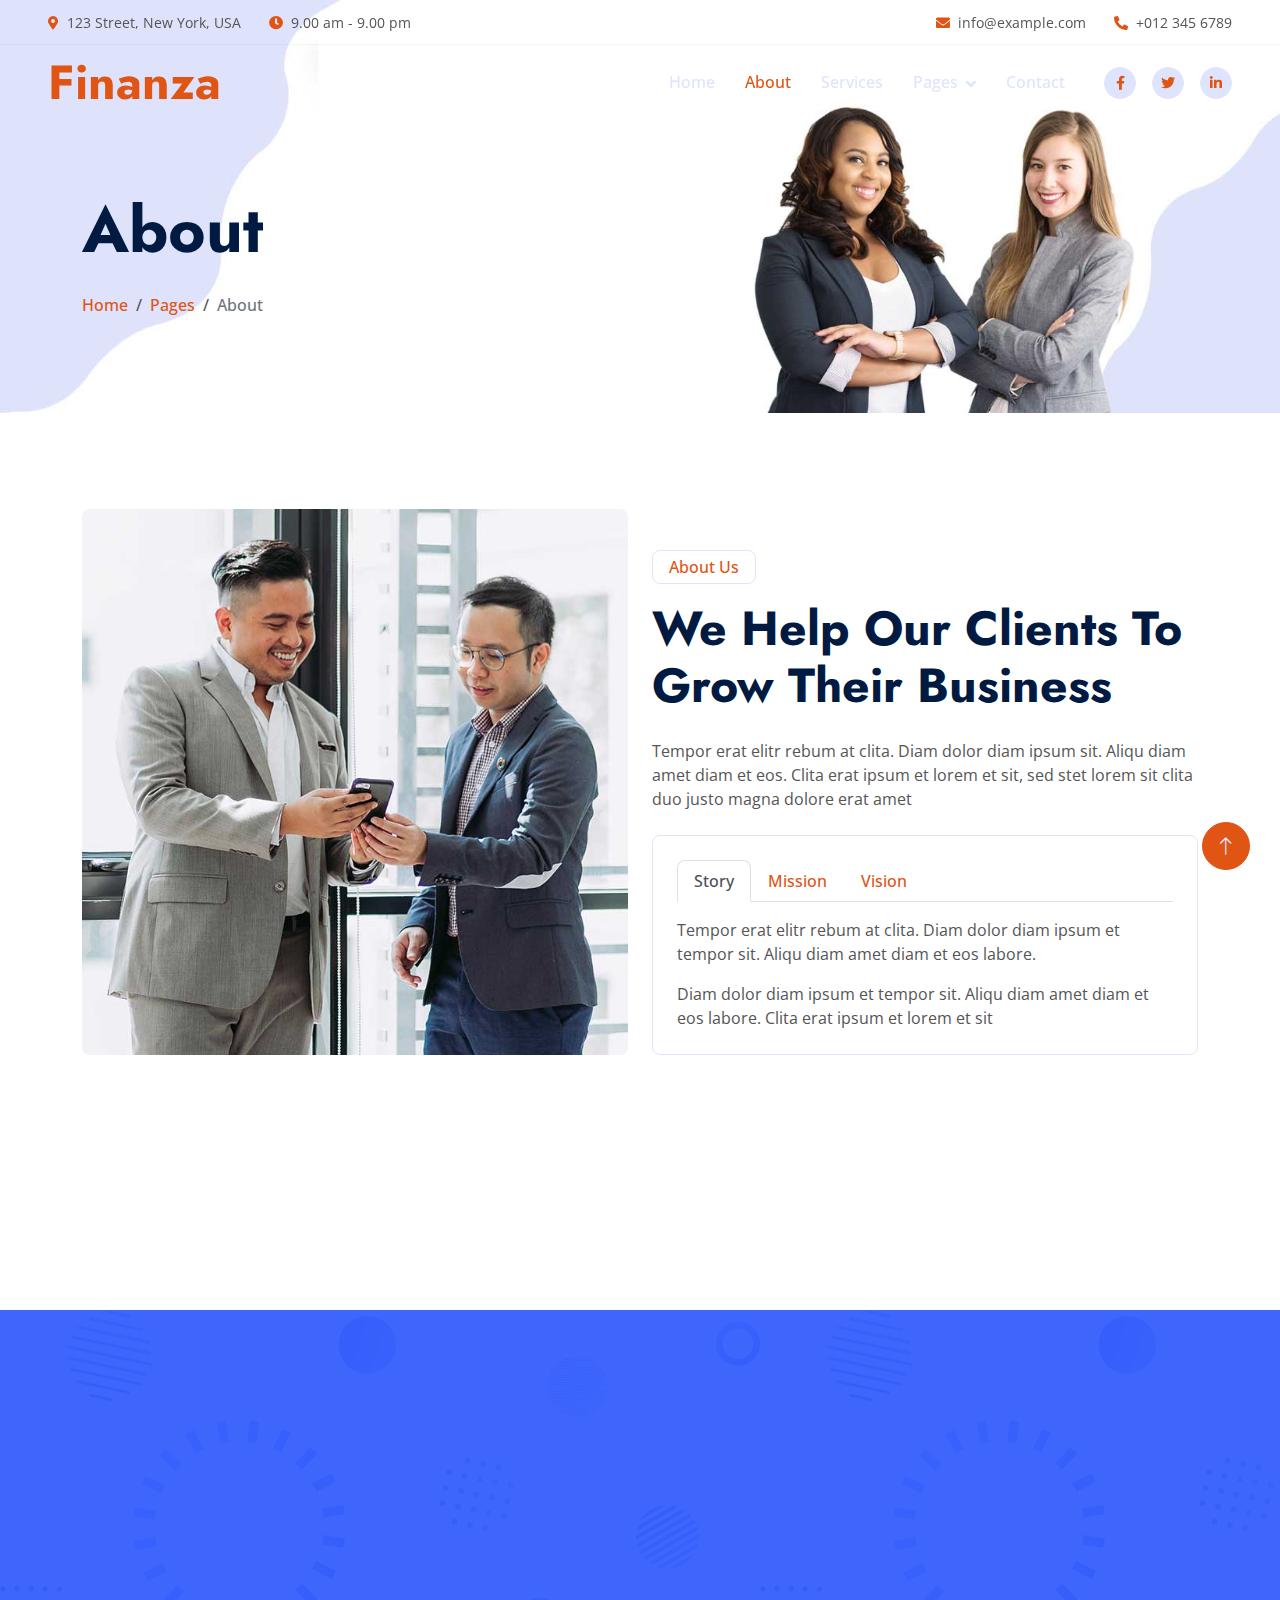
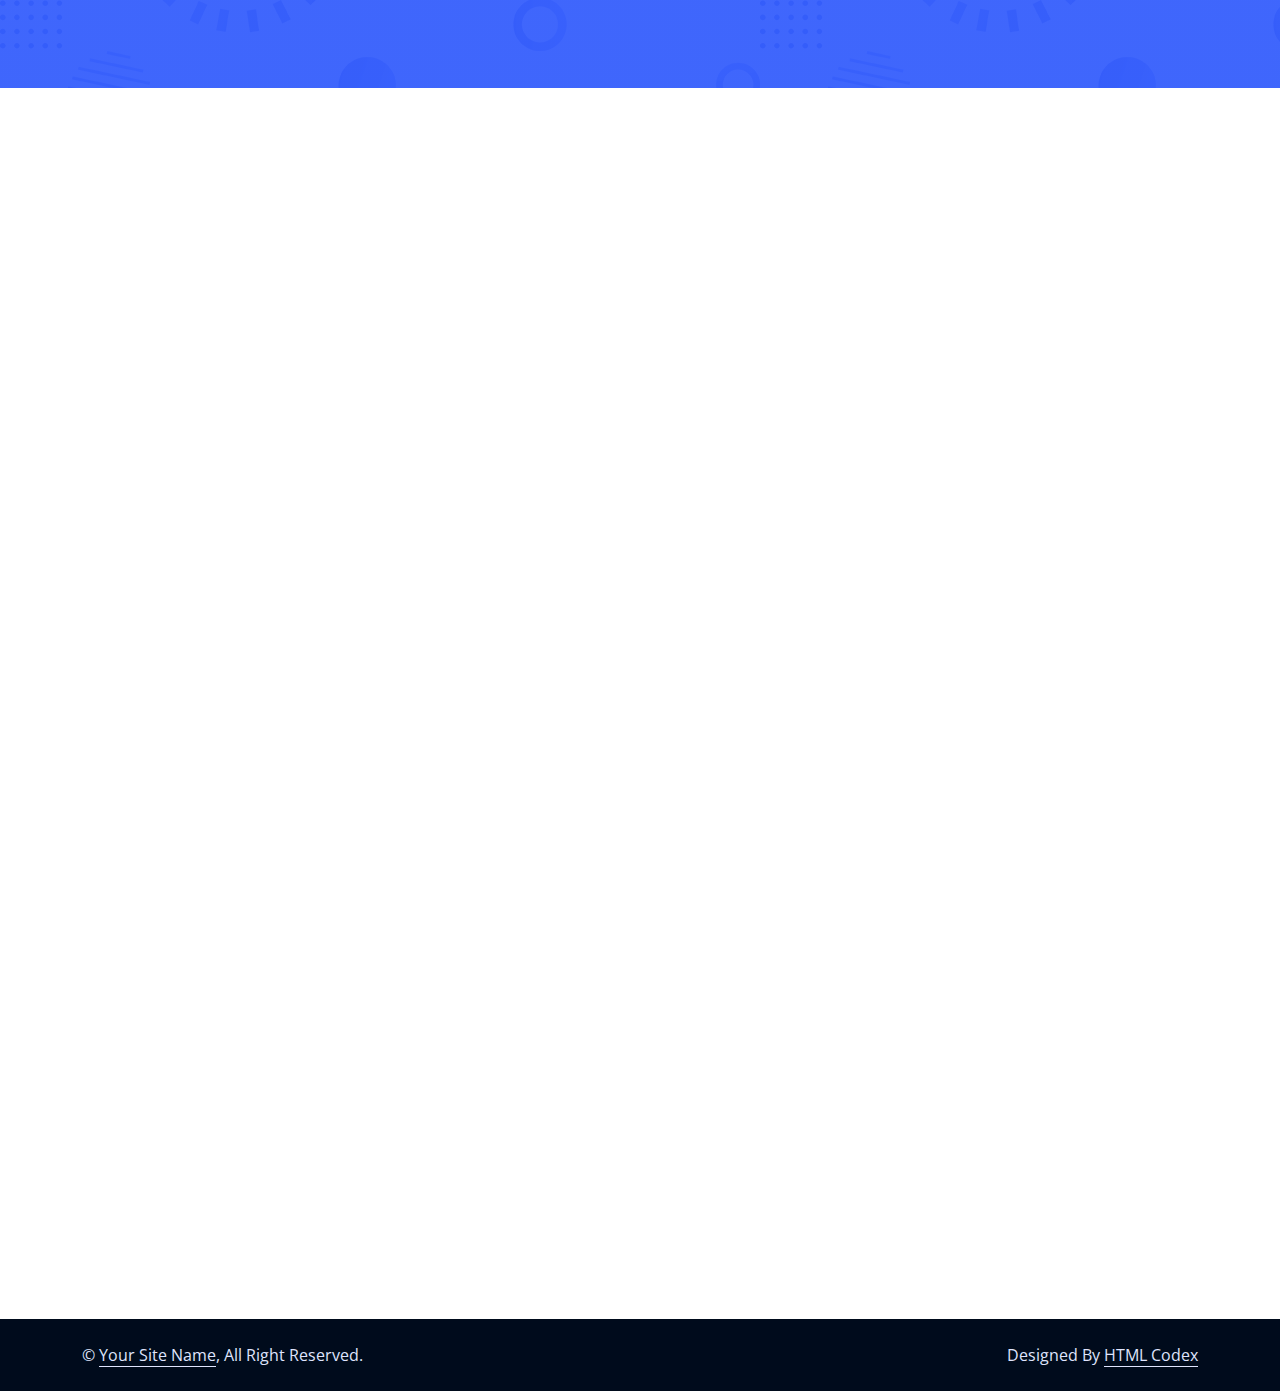
==== about.html @ 7bfc20f8 "first commit" ====
<!DOCTYPE html>
<html lang="en">

<head>
    <meta charset="utf-8">
    <title>Finanza - Financial Services Website Template</title>
    <meta content="width=device-width, initial-scale=1.0" name="viewport">
    <meta content="" name="keywords">
    <meta content="" name="description">

    <!-- Favicon -->
    <link href="img/favicon.ico" rel="icon">

    <!-- Google Web Fonts -->
    <link rel="preconnect" href="https://fonts.googleapis.com">
    <link rel="preconnect" href="https://fonts.gstatic.com" crossorigin>
    <link href="https://fonts.googleapis.com/css2?family=Jost:wght@500;600;700&family=Open+Sans:wght@400;500&display=swap" rel="stylesheet">  

    <!-- Icon Font Stylesheet -->
    <link href="https://cdnjs.cloudflare.com/ajax/libs/font-awesome/5.10.0/css/all.min.css" rel="stylesheet">
    <link href="https://cdn.jsdelivr.net/npm/bootstrap-icons@1.4.1/font/bootstrap-icons.css" rel="stylesheet">

    <!-- Libraries Stylesheet -->
    <link href="lib/animate/animate.min.css" rel="stylesheet">
    <link href="lib/owlcarousel/assets/owl.carousel.min.css" rel="stylesheet">

    <!-- Customized Bootstrap Stylesheet -->
    <link href="css/bootstrap.min.css" rel="stylesheet">

    <!-- Template Stylesheet -->
    <link href="css/style.css" rel="stylesheet">
</head>

<body>
    <!-- Spinner Start -->
    <div id="spinner" class="show bg-white position-fixed translate-middle w-100 vh-100 top-50 start-50 d-flex align-items-center justify-content-center">
        <div class="spinner-border text-primary" role="status" style="width: 3rem; height: 3rem;"></div>
    </div>
    <!-- Spinner End -->


    <!-- Navbar Start -->
    <div class="container-fluid fixed-top px-0 wow fadeIn" data-wow-delay="0.1s">
        <div class="top-bar row gx-0 align-items-center d-none d-lg-flex">
            <div class="col-lg-6 px-5 text-start">
                <small><i class="fa fa-map-marker-alt text-primary me-2"></i>123 Street, New York, USA</small>
                <small class="ms-4"><i class="fa fa-clock text-primary me-2"></i>9.00 am - 9.00 pm</small>
            </div>
            <div class="col-lg-6 px-5 text-end">
                <small><i class="fa fa-envelope text-primary me-2"></i>info@example.com</small>
                <small class="ms-4"><i class="fa fa-phone-alt text-primary me-2"></i>+012 345 6789</small>
            </div>
        </div>

        <nav class="navbar navbar-expand-lg navbar-light py-lg-0 px-lg-5 wow fadeIn" data-wow-delay="0.1s">
            <a href="index.html" class="navbar-brand ms-4 ms-lg-0">
                <h1 class="display-5 text-primary m-0">Finanza</h1>
            </a>
            <button type="button" class="navbar-toggler me-4" data-bs-toggle="collapse" data-bs-target="#navbarCollapse">
                <span class="navbar-toggler-icon"></span>
            </button>
            <div class="collapse navbar-collapse" id="navbarCollapse">
                <div class="navbar-nav ms-auto p-4 p-lg-0">
                    <a href="index.html" class="nav-item nav-link">Home</a>
                    <a href="about.html" class="nav-item nav-link active">About</a>
                    <a href="service.html" class="nav-item nav-link">Services</a>
                    <div class="nav-item dropdown">
                        <a href="#" class="nav-link dropdown-toggle" data-bs-toggle="dropdown">Pages</a>
                        <div class="dropdown-menu border-light m-0">
                            <a href="project.html" class="dropdown-item">Projects</a>
                            <a href="feature.html" class="dropdown-item">Features</a>
                            <a href="team.html" class="dropdown-item">Team Member</a>
                            <a href="testimonial.html" class="dropdown-item">Testimonial</a>
                            <a href="404.html" class="dropdown-item">404 Page</a>
                        </div>
                    </div>
                    <a href="contact.html" class="nav-item nav-link">Contact</a>
                </div>
                <div class="d-none d-lg-flex ms-2">
                    <a class="btn btn-light btn-sm-square rounded-circle ms-3" href="">
                        <small class="fab fa-facebook-f text-primary"></small>
                    </a>
                    <a class="btn btn-light btn-sm-square rounded-circle ms-3" href="">
                        <small class="fab fa-twitter text-primary"></small>
                    </a>
                    <a class="btn btn-light btn-sm-square rounded-circle ms-3" href="">
                        <small class="fab fa-linkedin-in text-primary"></small>
                    </a>
                </div>
            </div>
        </nav>
    </div>
    <!-- Navbar End -->


    <!-- Page Header Start -->
    <div class="container-fluid page-header mb-5 wow fadeIn" data-wow-delay="0.1s">
        <div class="container">
            <h1 class="display-3 mb-4 animated slideInDown">About</h1>
            <nav aria-label="breadcrumb animated slideInDown">
                <ol class="breadcrumb mb-0">
                    <li class="breadcrumb-item"><a href="#">Home</a></li>
                    <li class="breadcrumb-item"><a href="#">Pages</a></li>
                    <li class="breadcrumb-item active" aria-current="page">About</li>
                </ol>
            </nav>
        </div>
    </div>
    <!-- Page Header End -->


    <!-- About Start -->
    <div class="container-xxl py-5">
        <div class="container">
            <div class="row g-4 align-items-end mb-4">
                <div class="col-lg-6 wow fadeInUp" data-wow-delay="0.1s">
                    <img class="img-fluid rounded" src="img/about.jpg">
                </div>
                <div class="col-lg-6 wow fadeInUp" data-wow-delay="0.3s">
                    <p class="d-inline-block border rounded text-primary fw-semi-bold py-1 px-3">About Us</p>
                    <h1 class="display-5 mb-4">We Help Our Clients To Grow Their Business</h1>
                    <p class="mb-4">Tempor erat elitr rebum at clita. Diam dolor diam ipsum sit. Aliqu diam amet diam et eos. Clita erat ipsum et lorem et sit, sed stet lorem sit clita duo justo magna dolore erat amet</p>
                    <div class="border rounded p-4">
                        <nav>
                            <div class="nav nav-tabs mb-3" id="nav-tab" role="tablist">
                                <button class="nav-link fw-semi-bold active" id="nav-story-tab" data-bs-toggle="tab" data-bs-target="#nav-story" type="button" role="tab" aria-controls="nav-story" aria-selected="true">Story</button>
                                <button class="nav-link fw-semi-bold" id="nav-mission-tab" data-bs-toggle="tab" data-bs-target="#nav-mission" type="button" role="tab" aria-controls="nav-mission" aria-selected="false">Mission</button>
                                <button class="nav-link fw-semi-bold" id="nav-vision-tab" data-bs-toggle="tab" data-bs-target="#nav-vision" type="button" role="tab" aria-controls="nav-vision" aria-selected="false">Vision</button>
                            </div>
                        </nav>
                        <div class="tab-content" id="nav-tabContent">
                            <div class="tab-pane fade show active" id="nav-story" role="tabpanel" aria-labelledby="nav-story-tab">
                                <p>Tempor erat elitr rebum at clita. Diam dolor diam ipsum et tempor sit. Aliqu diam amet diam et eos labore.</p>
                                <p class="mb-0">Diam dolor diam ipsum et tempor sit. Aliqu diam amet diam et eos labore. Clita erat ipsum et lorem et sit</p>
                            </div>
                            <div class="tab-pane fade" id="nav-mission" role="tabpanel" aria-labelledby="nav-mission-tab">
                                <p>Tempor erat elitr rebum at clita. Diam dolor diam ipsum et tempor sit. Aliqu diam amet diam et eos labore.</p>
                                <p class="mb-0">Diam dolor diam ipsum et tempor sit. Aliqu diam amet diam et eos labore. Clita erat ipsum et lorem et sit</p>
                            </div>
                            <div class="tab-pane fade" id="nav-vision" role="tabpanel" aria-labelledby="nav-vision-tab">
                                <p>Tempor erat elitr rebum at clita. Diam dolor diam ipsum et tempor sit. Aliqu diam amet diam et eos labore.</p>
                                <p class="mb-0">Diam dolor diam ipsum et tempor sit. Aliqu diam amet diam et eos labore. Clita erat ipsum et lorem et sit</p>
                            </div>
                        </div>
                    </div>
                </div>
            </div>
            <div class="border rounded p-4 wow fadeInUp" data-wow-delay="0.1s">
                <div class="row g-4">
                    <div class="col-lg-4 wow fadeIn" data-wow-delay="0.1s">
                        <div class="h-100">
                            <div class="d-flex">
                                <div class="flex-shrink-0 btn-lg-square rounded-circle bg-primary">
                                    <i class="fa fa-times text-white"></i>
                                </div>
                                <div class="ps-3">
                                    <h4>No Hidden Cost</h4>
                                    <span>Clita erat ipsum lorem sit sed stet duo justo</span>
                                </div>
                                <div class="border-end d-none d-lg-block"></div>
                            </div>
                            <div class="border-bottom mt-4 d-block d-lg-none"></div>
                        </div>
                    </div>
                    <div class="col-lg-4 wow fadeIn" data-wow-delay="0.3s">
                        <div class="h-100">
                            <div class="d-flex">
                                <div class="flex-shrink-0 btn-lg-square rounded-circle bg-primary">
                                    <i class="fa fa-users text-white"></i>
                                </div>
                                <div class="ps-3">
                                    <h4>Dedicated Team</h4>
                                    <span>Clita erat ipsum lorem sit sed stet duo justo</span>
                                </div>
                                <div class="border-end d-none d-lg-block"></div>
                            </div>
                            <div class="border-bottom mt-4 d-block d-lg-none"></div>
                        </div>
                    </div>
                    <div class="col-lg-4 wow fadeIn" data-wow-delay="0.5s">
                        <div class="h-100">
                            <div class="d-flex">
                                <div class="flex-shrink-0 btn-lg-square rounded-circle bg-primary">
                                    <i class="fa fa-phone text-white"></i>
                                </div>
                                <div class="ps-3">
                                    <h4>24/7 Available</h4>
                                    <span>Clita erat ipsum lorem sit sed stet duo justo</span>
                                </div>
                            </div>
                        </div>
                    </div>
                </div>
            </div>
        </div>
    </div>
    <!-- About End -->


    <!-- Facts Start -->
    <div class="container-fluid facts my-5 py-5">
        <div class="container py-5">
            <div class="row g-5">
                <div class="col-sm-6 col-lg-3 text-center wow fadeIn" data-wow-delay="0.1s">
                    <i class="fa fa-users fa-3x text-white mb-3"></i>
                    <h1 class="display-4 text-white" data-toggle="counter-up">1234</h1>
                    <span class="fs-5 text-white">Happy Clients</span>
                    <hr class="bg-white w-25 mx-auto mb-0">
                </div>
                <div class="col-sm-6 col-lg-3 text-center wow fadeIn" data-wow-delay="0.3s">
                    <i class="fa fa-check fa-3x text-white mb-3"></i>
                    <h1 class="display-4 text-white" data-toggle="counter-up">1234</h1>
                    <span class="fs-5 text-white">Projects Completed</span>
                    <hr class="bg-white w-25 mx-auto mb-0">
                </div>
                <div class="col-sm-6 col-lg-3 text-center wow fadeIn" data-wow-delay="0.5s">
                    <i class="fa fa-users-cog fa-3x text-white mb-3"></i>
                    <h1 class="display-4 text-white" data-toggle="counter-up">1234</h1>
                    <span class="fs-5 text-white">Dedicated Staff</span>
                    <hr class="bg-white w-25 mx-auto mb-0">
                </div>
                <div class="col-sm-6 col-lg-3 text-center wow fadeIn" data-wow-delay="0.7s">
                    <i class="fa fa-award fa-3x text-white mb-3"></i>
                    <h1 class="display-4 text-white" data-toggle="counter-up">1234</h1>
                    <span class="fs-5 text-white">Awards Achieved</span>
                    <hr class="bg-white w-25 mx-auto mb-0">
                </div>
            </div>
        </div>
    </div>
    <!-- Facts End -->


    <!-- Team Start -->
    <div class="container-xxl py-5">
        <div class="container">
            <div class="text-center mx-auto wow fadeInUp" data-wow-delay="0.1s" style="max-width: 600px;">
                <p class="d-inline-block border rounded text-primary fw-semi-bold py-1 px-3">Our Team</p>
                <h1 class="display-5 mb-5">Exclusive Team</h1>
            </div>
            <div class="row g-4">
                <div class="col-lg-4 col-md-6 wow fadeInUp" data-wow-delay="0.1s">
                    <div class="team-item">
                        <img class="img-fluid rounded" src="img/team-1.jpg" alt="">
                        <div class="team-text">
                            <h4 class="mb-0">Kate Winslet</h4>
                            <div class="team-social d-flex">
                                <a class="btn btn-square rounded-circle mx-1" href=""><i class="fab fa-facebook-f"></i></a>
                                <a class="btn btn-square rounded-circle mx-1" href=""><i class="fab fa-twitter"></i></a>
                                <a class="btn btn-square rounded-circle mx-1" href=""><i class="fab fa-instagram"></i></a>
                            </div>
                        </div>
                    </div>
                </div>
                <div class="col-lg-4 col-md-6 wow fadeInUp" data-wow-delay="0.3s">
                    <div class="team-item">
                        <img class="img-fluid rounded" src="img/team-2.jpg" alt="">
                        <div class="team-text">
                            <h4 class="mb-0">Jac Jacson</h4>
                            <div class="team-social d-flex">
                                <a class="btn btn-square rounded-circle mx-1" href=""><i class="fab fa-facebook-f"></i></a>
                                <a class="btn btn-square rounded-circle mx-1" href=""><i class="fab fa-twitter"></i></a>
                                <a class="btn btn-square rounded-circle mx-1" href=""><i class="fab fa-instagram"></i></a>
                            </div>
                        </div>
                    </div>
                </div>
                <div class="col-lg-4 col-md-6 wow fadeInUp" data-wow-delay="0.5s">
                    <div class="team-item">
                        <img class="img-fluid rounded" src="img/team-3.jpg" alt="">
                        <div class="team-text">
                            <h4 class="mb-0">Doris Jordan</h4>
                            <div class="team-social d-flex">
                                <a class="btn btn-square rounded-circle mx-1" href=""><i class="fab fa-facebook-f"></i></a>
                                <a class="btn btn-square rounded-circle mx-1" href=""><i class="fab fa-twitter"></i></a>
                                <a class="btn btn-square rounded-circle mx-1" href=""><i class="fab fa-instagram"></i></a>
                            </div>
                        </div>
                    </div>
                </div>
            </div>
        </div>
    </div>
    <!-- Team End -->
        

    <!-- Footer Start -->
    <div class="container-fluid bg-dark text-light footer mt-5 py-5 wow fadeIn" data-wow-delay="0.1s">
        <div class="container py-5">
            <div class="row g-5">
                <div class="col-lg-3 col-md-6">
                    <h4 class="text-white mb-4">Our Office</h4>
                    <p class="mb-2"><i class="fa fa-map-marker-alt me-3"></i>123 Street, New York, USA</p>
                    <p class="mb-2"><i class="fa fa-phone-alt me-3"></i>+012 345 67890</p>
                    <p class="mb-2"><i class="fa fa-envelope me-3"></i>info@example.com</p>
                    <div class="d-flex pt-2">
                        <a class="btn btn-square btn-outline-light rounded-circle me-2" href=""><i class="fab fa-twitter"></i></a>
                        <a class="btn btn-square btn-outline-light rounded-circle me-2" href=""><i class="fab fa-facebook-f"></i></a>
                        <a class="btn btn-square btn-outline-light rounded-circle me-2" href=""><i class="fab fa-youtube"></i></a>
                        <a class="btn btn-square btn-outline-light rounded-circle me-2" href=""><i class="fab fa-linkedin-in"></i></a>
                    </div>
                </div>
                <div class="col-lg-3 col-md-6">
                    <h4 class="text-white mb-4">Services</h4>
                    <a class="btn btn-link" href="">Financial Planning</a>
                    <a class="btn btn-link" href="">Cash Investment</a>
                    <a class="btn btn-link" href="">Financial Consultancy</a>
                    <a class="btn btn-link" href="">Business Loans</a>
                    <a class="btn btn-link" href="">Business Analysis</a>
                </div>
                <div class="col-lg-3 col-md-6">
                    <h4 class="text-white mb-4">Quick Links</h4>
                    <a class="btn btn-link" href="">About Us</a>
                    <a class="btn btn-link" href="">Contact Us</a>
                    <a class="btn btn-link" href="">Our Services</a>
                    <a class="btn btn-link" href="">Terms & Condition</a>
                    <a class="btn btn-link" href="">Support</a>
                </div>
                <div class="col-lg-3 col-md-6">
                    <h4 class="text-white mb-4">Newsletter</h4>
                    <p>Dolor amet sit justo amet elitr clita ipsum elitr est.</p>
                    <div class="position-relative w-100">
                        <input class="form-control bg-white border-0 w-100 py-3 ps-4 pe-5" type="text" placeholder="Your email">
                        <button type="button" class="btn btn-primary py-2 position-absolute top-0 end-0 mt-2 me-2">SignUp</button>
                    </div>
                </div>
            </div>
        </div>
    </div>
    <!-- Footer End -->


    <!-- Copyright Start -->
    <div class="container-fluid copyright py-4">
        <div class="container">
            <div class="row">
                <div class="col-md-6 text-center text-md-start mb-3 mb-md-0">
                    &copy; <a class="border-bottom" href="#">Your Site Name</a>, All Right Reserved.
                </div>
                <div class="col-md-6 text-center text-md-end">
                    <!--/*** This template is free as long as you keep the footer author’s credit link/attribution link/backlink. If you'd like to use the template without the footer author’s credit link/attribution link/backlink, you can purchase the Credit Removal License from "https://htmlcodex.com/credit-removal". Thank you for your support. ***/-->
                    Designed By <a class="border-bottom" href="https://htmlcodex.com">HTML Codex</a>
                </div>
            </div>
        </div>
    </div>
    <!-- Copyright End -->


    <!-- Back to Top -->
    <a href="#" class="btn btn-lg btn-primary btn-lg-square rounded-circle back-to-top"><i class="bi bi-arrow-up"></i></a>


    <!-- JavaScript Libraries -->
    <script src="https://code.jquery.com/jquery-3.4.1.min.js"></script>
    <script src="https://cdn.jsdelivr.net/npm/bootstrap@5.0.0/dist/js/bootstrap.bundle.min.js"></script>
    <script src="lib/wow/wow.min.js"></script>
    <script src="lib/easing/easing.min.js"></script>
    <script src="lib/waypoints/waypoints.min.js"></script>
    <script src="lib/owlcarousel/owl.carousel.min.js"></script>
    <script src="lib/counterup/counterup.min.js"></script>

    <!-- Template Javascript -->
    <script src="js/main.js"></script>
</body>

</html>
---- css/style.css ----
/********** Template CSS **********/
:root {
    --primary: #56616e;
    --secondary: #e05414;
    --tertiary: #555555;
    --light: #DFE4FD;
    --dark: #011A41;
}

.back-to-top {
    position: fixed;
    display: none;
    right: 30px;
    bottom: 30px;
    z-index: 99;
}

h1,
.h1,
h2,
.h2,
.fw-bold {
    font-weight: 700 !important;
}

h3,
.h3,
h4,
.h4,
.fw-medium {
    font-weight: 600 !important;
}

h5,
.h5,
h6,
.h6,
.fw-semi-bold {
    font-weight: 500 !important;
}


/*** Spinner ***/
#spinner {
    opacity: 0;
    visibility: hidden;
    transition: opacity .5s ease-out, visibility 0s linear .5s;
    z-index: 99999;
}

#spinner.show {
    transition: opacity .5s ease-out, visibility 0s linear 0s;
    visibility: visible;
    opacity: 1;
}


/*** Button ***/
.btn {
    transition: .5s;
    font-weight: 500;
}

.btn-primary,
.btn-outline-primary:hover {
    color: var(--light);
}

.btn-square {
    width: 38px;
    height: 38px;
}

.btn-sm-square {
    width: 32px;
    height: 32px;
}

.btn-lg-square {
    width: 48px;
    height: 48px;
}

.btn-square,
.btn-sm-square,
.btn-lg-square {
    padding: 0;
    display: flex;
    align-items: center;
    justify-content: center;
    font-weight: normal;
}


/*** Navbar ***/
.fixed-top {
    transition: .5s;
}

.top-bar {
    height: 45px;
    border-bottom: 1px solid rgba(53, 94, 252, .07);
}

.navbar .dropdown-toggle::after {
    border: none;
    content: "\f107";
    font-family: "Font Awesome 5 Free";
    font-weight: 900;
    vertical-align: middle;
    margin-left: 8px;
}

.navbar .navbar-nav .nav-link {
    padding: 25px 15px;
    color: var(--light);
    font-weight: 500;
    outline: none;
}
.navbar-brand{
    width: 100px;
}
.navbar-brand .logo{
width: 100%;
}
.hero h1{
    color: var(--light);
}
.header-top small{
color: var(--light);
}
.navbar .navbar-nav .nav-link:hover,
.navbar .navbar-nav .nav-link.active {
    color: var(--secondary);
}

@media (max-width: 991.98px) {
    .navbar .navbar-nav {
        margin-top: 10px;
        border-top: 1px solid rgba(0, 0, 0, .07);
        background: #FFFFFF;
    }

    .navbar .navbar-nav .nav-link {
        padding: 10px 0;
    }
}

@media (min-width: 992px) {
    .navbar .nav-item .dropdown-menu {
        display: block;
        visibility: hidden;
        top: 100%;
        transform: rotateX(-75deg);
        transform-origin: 0% 0%;
        transition: .5s;
        opacity: 0;
    }

    .navbar .nav-item:hover .dropdown-menu {
        transform: rotateX(0deg);
        visibility: visible;
        transition: .5s;
        opacity: 1;
    }
}


/*** Header ***/
.carousel-caption {
    top: 0;
    left: 0;
    right: 0;
    bottom: 0;
    display: flex;
    align-items: center;
    justify-content: center;
    text-align: start;
    z-index: 1;
}

.carousel-control-prev,
.carousel-control-next {
    width: 3rem;
}

.carousel-control-prev-icon,
.carousel-control-next-icon {
    width: 3rem;
    height: 3rem;
    background-color: var(--primary);
    border: 10px solid var(--primary);
}

.carousel-control-prev-icon {
    border-radius: 0 3rem 3rem 0;
}

.carousel-control-next-icon {
    border-radius: 3rem 0 0 3rem;
}

@media (max-width: 768px) {
    #header-carousel .carousel-item {
        position: relative;
        min-height: 450px;
    }
    
    #header-carousel .carousel-item img {
        position: absolute;
        width: 100%;
        height: 100%;
        object-fit: cover;
    }
}

.page-header {
    padding-top: 12rem;
    padding-bottom: 6rem;
    background: url(../img/header.jpg) top left no-repeat;
    background-size: cover;
}

.page-header .breadcrumb-item,
.page-header .breadcrumb-item a {
    font-weight: 500;
}

.page-header .breadcrumb-item+.breadcrumb-item::before {
    color: var(--tertiary);
}


/*** Facts ***/
.facts {
    background: linear-gradient(rgba(53, 94, 252, .95), rgba(53, 94, 252, .95)), url(../img/bg.png);
}


/*** Callback ***/
.callback {
    position: relative;
}

.callback::before {
    position: absolute;
    content: "";
    width: 100%;
    height: 50%;
    top: 0;
    left: 0;
    background: linear-gradient(rgba(53, 94, 252, .95), rgba(53, 94, 252, .95)), url(../img/bg.png);
    z-index: -1;
}


/*** Feature ***/
.feature .feature-box,
.feature .feature-box * {
    transition: .5s;
}

.feature .feature-box:hover {
    background: var(--primary);
    border-color: var(--primary) !important;
}

.feature .feature-box:hover * {
    color: #FFFFFF !important;
}


/*** Service ***/
.service .nav .nav-link {
    transition: .5s;
}

.service .nav .nav-link.active {
    border-color: var(--primary) !important;
    background: var(--primary);
}

.service .nav .nav-link.active h5 {
    color: #FFFFFF !important;
}

.service .nav .nav-link.active h5 i {
    color: #FFFFFF !important;
}


/*** Project ***/
.project-item,
.project-item .project-img {
    position: relative;
}

.project-item .project-img a {
    position: absolute;
    width: 100%;
    height: 100%;
    top: 0;
    left: 0;
    background: rgba(255, 255, 255, .5);
    display: flex;
    align-items: center;
    justify-content: center;
    border-radius: 8px;
    opacity: 0;
    transition: .5s;
}

.project-item:hover .project-img a {
    opacity: 1;
}

.project-item .project-title {
    position: absolute;
    top: 3rem;
    right: 0;
    bottom: 0;
    left: 3rem;
    border: 1px solid var(--light);
    border-radius: 8px;
    display: flex;
    align-items: flex-end;
    padding: 18px;
    z-index: -1;
    transition: .5s;
}

.project-item:hover .project-title {
    background: var(--primary);
    border-color: var(--primary);
}

.project-item .project-title h4 {
    transition: .5s;
}

.project-item:hover .project-title h4 {
    color: #FFFFFF;
}

.project-carousel .owl-nav {
    margin-top: 25px;
    display: flex;
    justify-content: center;
}

.project-carousel .owl-nav .owl-prev,
.project-carousel .owl-nav .owl-next {
    margin: 0 12px;
    width: 45px;
    height: 45px;
    display: flex;
    align-items: center;
    justify-content: center;
    color: var(--primary);
    background: var(--light);
    border-radius: 45px;
    font-size: 22px;
    transition: .5s;
}

.project-carousel .owl-nav .owl-prev:hover,
.project-carousel .owl-nav .owl-next:hover {
    background: var(--primary);
    color: var(--light);
}


/*** Team ***/
.team-item {
    position: relative;
    padding: 4rem 0;
}

.team-item img {
    position: relative;
    z-index: 2;
}

.team-item .team-text {
    position: absolute;
    top: 0;
    right: 3rem;
    bottom: 0;
    left: 3rem;
    padding: 15px;
    border: 1px solid var(--light);
    border-radius: 8px;
    display: flex;
    flex-direction: column;
    align-items: center;
    justify-content: space-between;
    transition: .5s;
    z-index: 1;
}

.team-item:hover .team-text {
    background: var(--primary);
    border-color: var(--primary);
}

.team-item .team-text h4 {
    transition: .5s;
}

.team-item:hover .team-text h4 {
    color: #FFFFFF;
}

.team-item .team-social .btn {
    background: var(--light);
    color: var(--primary);
}

.team-item:hover .team-social .btn {
    background: #FFFFFF;
}

.team-item .team-social .btn:hover {
    background: var(--primary);
    color: var(--light);
}


/*** Testimonial ***/
.testimonial-item {
    position: relative;
    text-align: center;
    padding-top: 30px;
}

.testimonial-item .testimonial-text {
    position: relative;
    text-align: center;
}

.testimonial-item .testimonial-text .btn-square {
    position: absolute;
    width: 60px;
    height: 60px;
    top: -30px;
    left: 50%;
    transform: translateX(-50%);
}

.testimonial-item .testimonial-text::before {
    position: absolute;
    content: "";
    bottom: -60px;
    left: 50%;
    transform: translateX(-50%);
    border: 30px solid;
    border-color: var(--light) transparent transparent transparent;
}

.testimonial-item .testimonial-text::after {
    position: absolute;
    content: "";
    bottom: -59px;
    left: 50%;
    transform: translateX(-50%);
    border: 30px solid;
    border-color: #FFFFFF transparent transparent transparent;
}

.testimonial-carousel .owl-item img {
    margin: 0 auto;
    width: 100px;
    height: 100px;
}

.testimonial-carousel .owl-dots {
    margin-top: 25px;
    display: flex;
    align-items: flex-end;
    justify-content: center;
}

.testimonial-carousel .owl-dot {
    position: relative;
    display: inline-block;
    margin: 0 5px;
    width: 30px;
    height: 30px;
    border: 1px solid var(--light);
    border-radius: 30px;
    transition: .5s;
}

.testimonial-carousel .owl-dot::after {
    position: absolute;
    content: "";
    width: 16px;
    height: 16px;
    top: 6px;
    left: 6px;
    border-radius: 16px;
    background: var(--light);
    transition: .5s;
}

.testimonial-carousel .owl-dot.active {
    border-color: var(--primary);
}

.testimonial-carousel .owl-dot.active::after {
    background: var(--primary);
}


/*** Footer ***/
.footer .btn.btn-link {
    display: block;
    margin-bottom: 5px;
    padding: 0;
    text-align: left;
    color: var(--light);
    font-weight: normal;
    text-transform: capitalize;
    transition: .3s;
}

.footer .btn.btn-link::before {
    position: relative;
    content: "\f105";
    font-family: "Font Awesome 5 Free";
    font-weight: 900;
    margin-right: 10px;
}

.footer .btn.btn-link:hover {
    color: var(--primary);
    letter-spacing: 1px;
    box-shadow: none;
}

.copyright {
    color: var(--light);
    background: #000B1C;
}

.copyright a {
    color: var(--light);
}

.copyright a:hover {
    color: var(--primary);
}
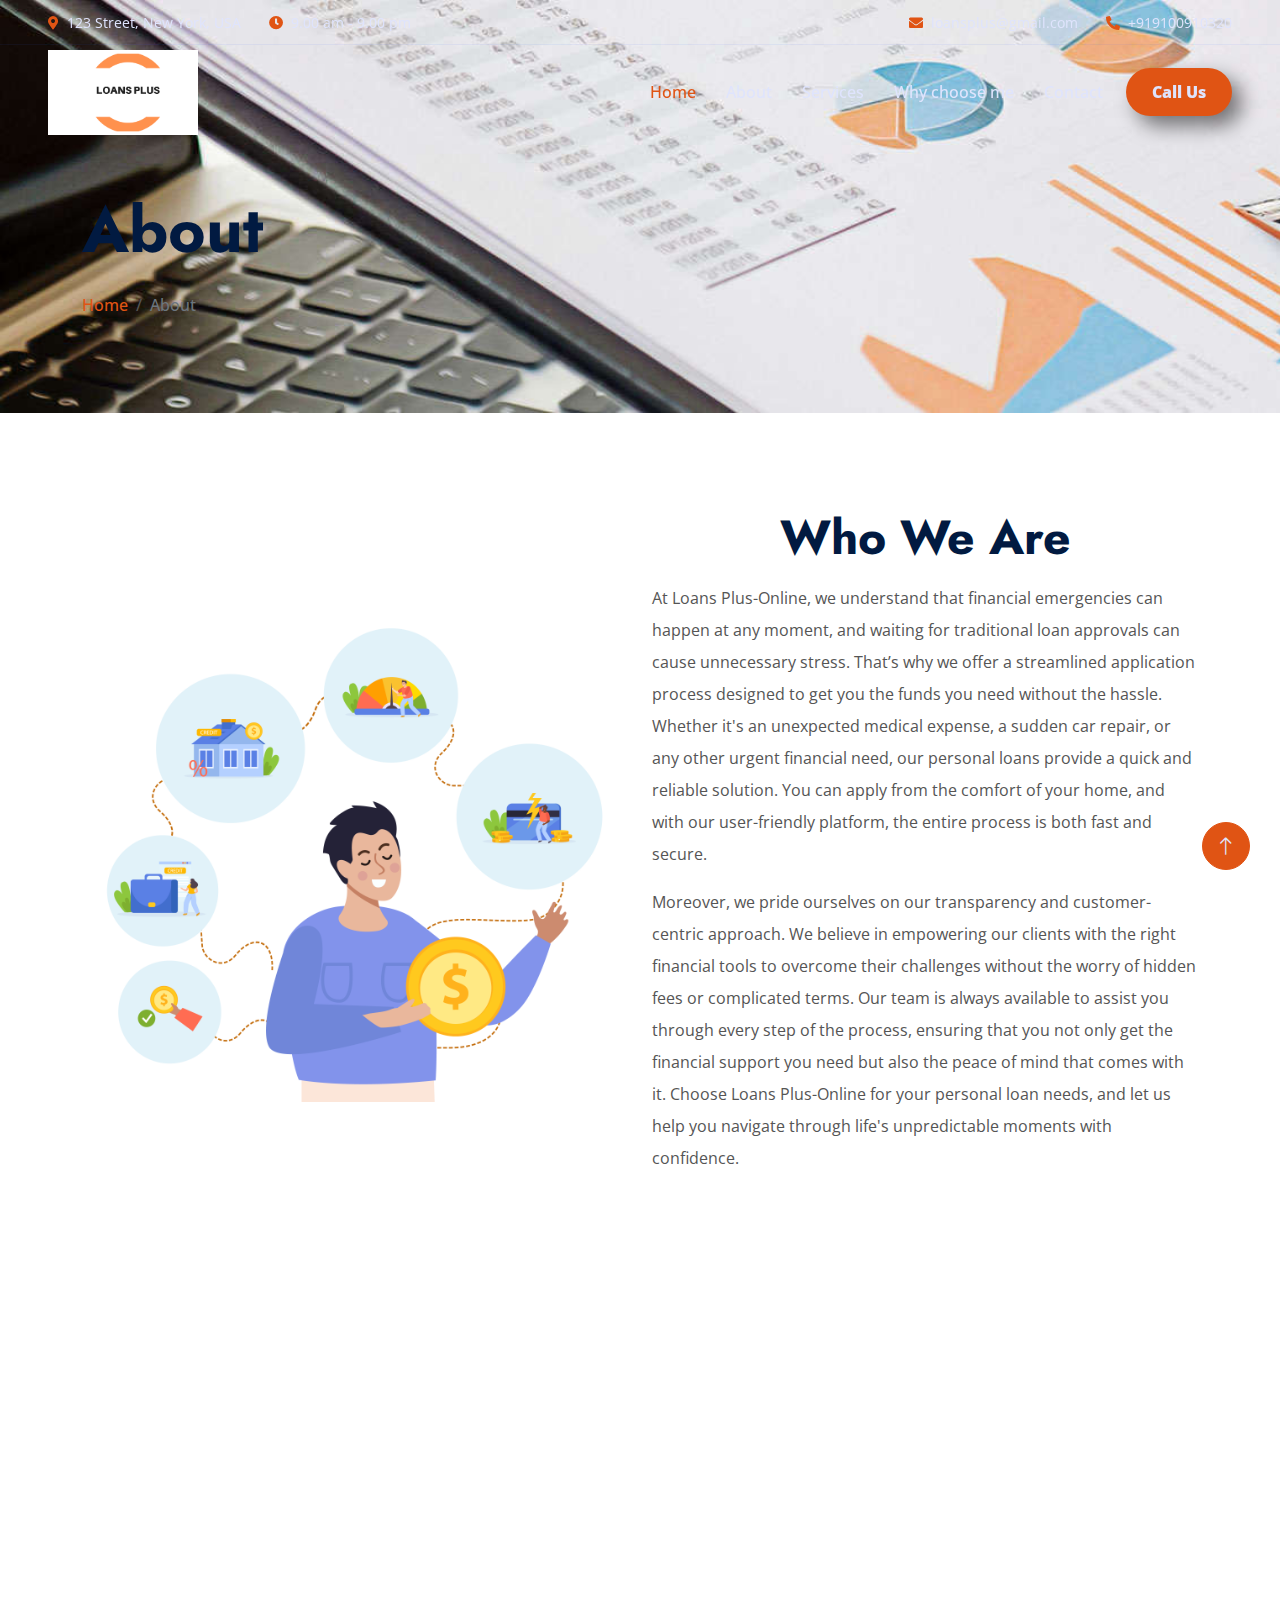
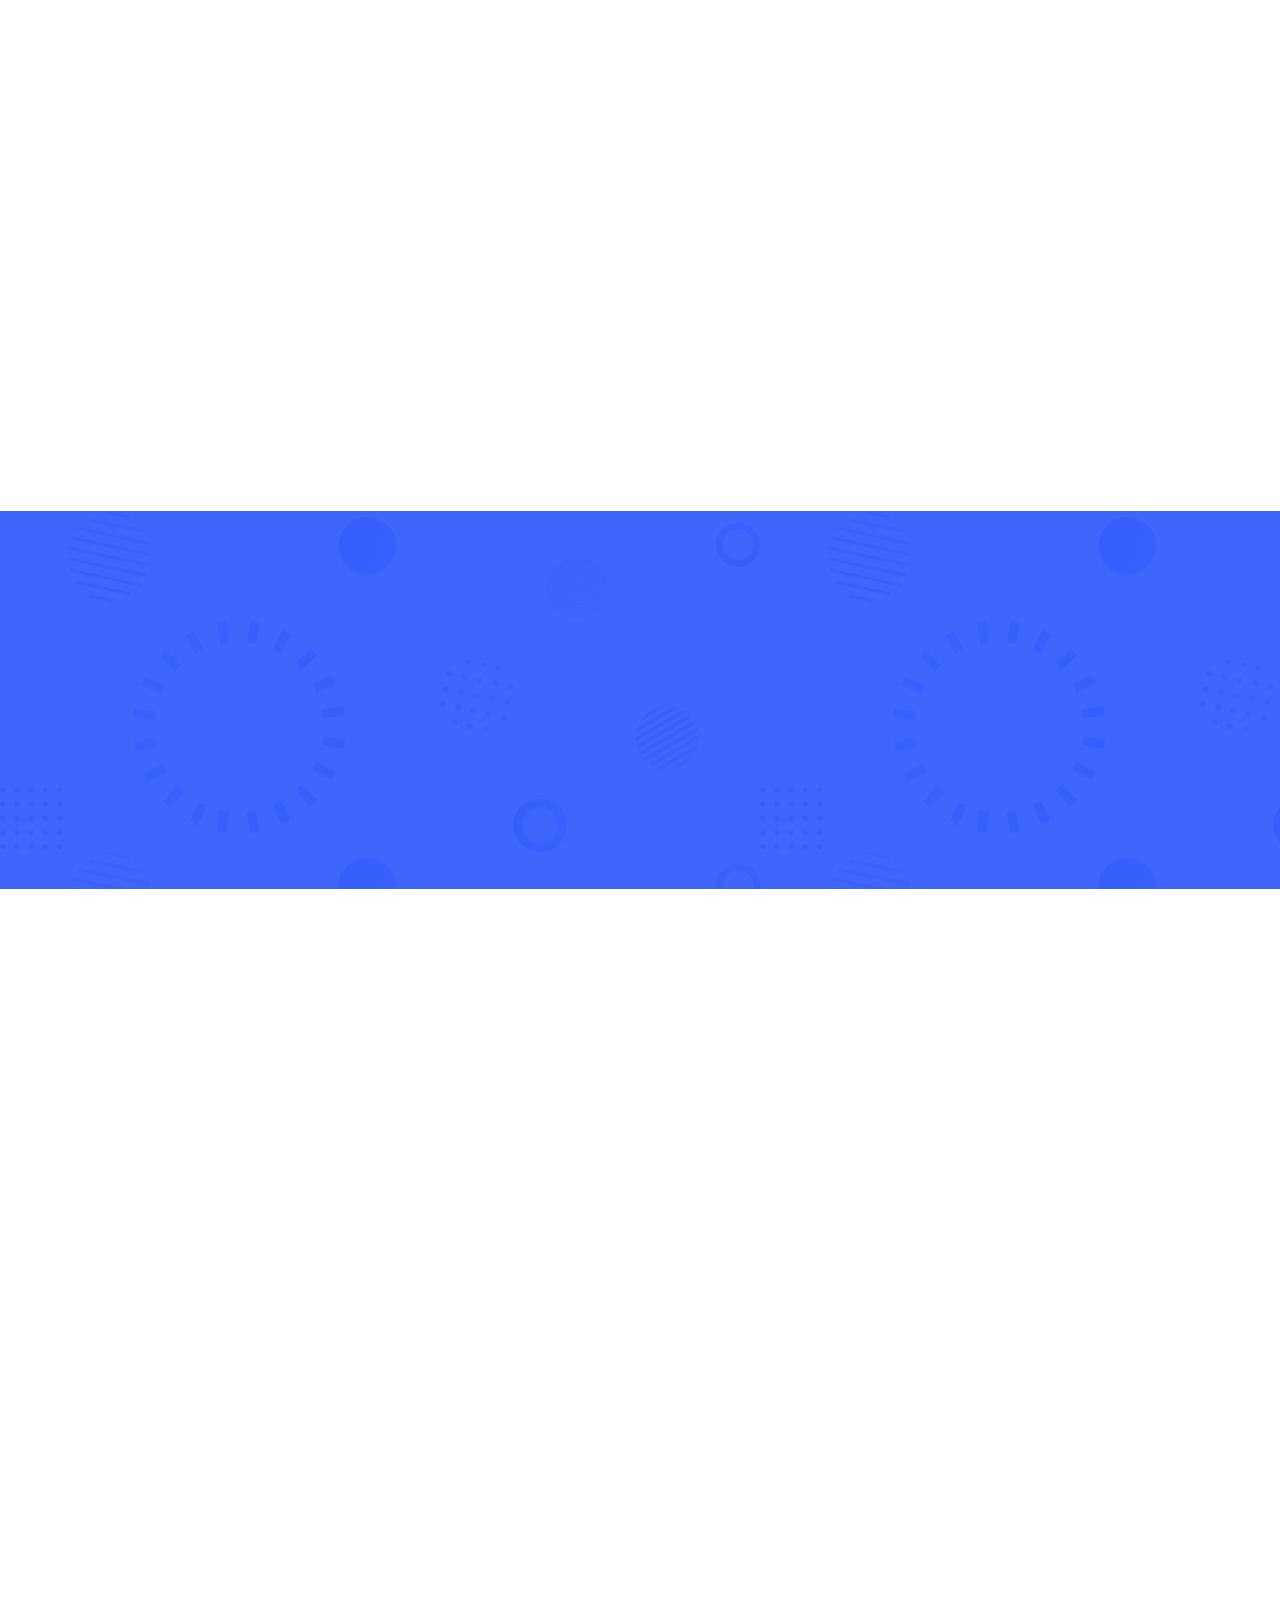
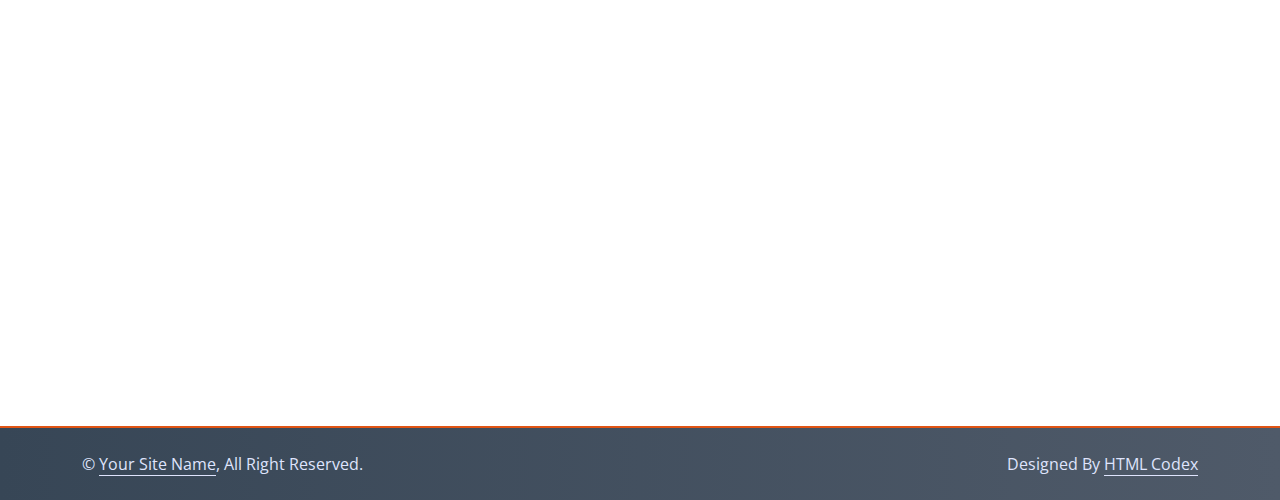
==== commit e9b14932: "p" ====
--- a/about.html
+++ b/about.html
@@ -39,59 +39,44 @@
     <!-- Spinner End -->
 
 
+  
     <!-- Navbar Start -->
-    <div class="container-fluid fixed-top px-0 wow fadeIn" data-wow-delay="0.1s">
+    <div class="container-fluid fixed-top px-0 wow fadeIn header-top" data-wow-delay="0.1s">
         <div class="top-bar row gx-0 align-items-center d-none d-lg-flex">
             <div class="col-lg-6 px-5 text-start">
                 <small><i class="fa fa-map-marker-alt text-primary me-2"></i>123 Street, New York, USA</small>
                 <small class="ms-4"><i class="fa fa-clock text-primary me-2"></i>9.00 am - 9.00 pm</small>
             </div>
             <div class="col-lg-6 px-5 text-end">
-                <small><i class="fa fa-envelope text-primary me-2"></i>info@example.com</small>
-                <small class="ms-4"><i class="fa fa-phone-alt text-primary me-2"></i>+012 345 6789</small>
+                <small><i class="fa fa-envelope text-primary me-2"></i>loansplus@gmail.com</small>
+                <small class="ms-4"><i class="fa fa-phone-alt text-primary me-2"></i>+919100910320</small>
             </div>
         </div>
 
         <nav class="navbar navbar-expand-lg navbar-light py-lg-0 px-lg-5 wow fadeIn" data-wow-delay="0.1s">
             <a href="index.html" class="navbar-brand ms-4 ms-lg-0">
-                <h1 class="display-5 text-primary m-0">Finanza</h1>
+                <img class="logo" src="img/loansplus.png" alt="">
             </a>
-            <button type="button" class="navbar-toggler me-4" data-bs-toggle="collapse" data-bs-target="#navbarCollapse">
+            <button type="button" class="navbar-toggler me-4" data-bs-toggle="collapse"
+                data-bs-target="#navbarCollapse">
                 <span class="navbar-toggler-icon"></span>
             </button>
             <div class="collapse navbar-collapse" id="navbarCollapse">
                 <div class="navbar-nav ms-auto p-4 p-lg-0">
-                    <a href="index.html" class="nav-item nav-link">Home</a>
-                    <a href="about.html" class="nav-item nav-link active">About</a>
+                    <a href="index.html" class="nav-item nav-link active">Home</a>
+                    <a href="about.html" class="nav-item nav-link">About</a>
                     <a href="service.html" class="nav-item nav-link">Services</a>
-                    <div class="nav-item dropdown">
-                        <a href="#" class="nav-link dropdown-toggle" data-bs-toggle="dropdown">Pages</a>
-                        <div class="dropdown-menu border-light m-0">
-                            <a href="project.html" class="dropdown-item">Projects</a>
-                            <a href="feature.html" class="dropdown-item">Features</a>
-                            <a href="team.html" class="dropdown-item">Team Member</a>
-                            <a href="testimonial.html" class="dropdown-item">Testimonial</a>
-                            <a href="404.html" class="dropdown-item">404 Page</a>
-                        </div>
-                    </div>
+                    <a href="why-choose-me.html" class="nav-item nav-link">Why choose me</a>
                     <a href="contact.html" class="nav-item nav-link">Contact</a>
                 </div>
                 <div class="d-none d-lg-flex ms-2">
-                    <a class="btn btn-light btn-sm-square rounded-circle ms-3" href="">
-                        <small class="fab fa-facebook-f text-primary"></small>
-                    </a>
-                    <a class="btn btn-light btn-sm-square rounded-circle ms-3" href="">
-                        <small class="fab fa-twitter text-primary"></small>
-                    </a>
-                    <a class="btn btn-light btn-sm-square rounded-circle ms-3" href="">
-                        <small class="fab fa-linkedin-in text-primary"></small>
-                    </a>
+
+                    <a href="tel:+919100910320" class="call-us">Call Us</a>
                 </div>
             </div>
         </nav>
     </div>
     <!-- Navbar End -->
-
 
     <!-- Page Header Start -->
     <div class="container-fluid page-header mb-5 wow fadeIn" data-wow-delay="0.1s">
@@ -100,13 +85,51 @@
             <nav aria-label="breadcrumb animated slideInDown">
                 <ol class="breadcrumb mb-0">
                     <li class="breadcrumb-item"><a href="#">Home</a></li>
-                    <li class="breadcrumb-item"><a href="#">Pages</a></li>
+                    <!-- <li class="breadcrumb-item"><a href="#">Pages</a></li> -->
                     <li class="breadcrumb-item active" aria-current="page">About</li>
                 </ol>
             </nav>
         </div>
     </div>
     <!-- Page Header End -->
+
+        <!-- About Start -->
+        <div class="container-xxl py-5 who">
+            <div class="container">
+                <div class="row g-4 align-items-center mb-4">
+                    <div class="col-lg-6 wow fadeInUp" data-wow-delay="0.1s">
+                        <img class="img-fluid rounded" src="img/what-we-are.jpg">
+                    </div>
+                    <div class="col-lg-6 wow fadeInUp" data-wow-delay="0.3s">
+                        <div class="text-center mx-auto wow fadeInUp" data-wow-delay="0.1s">
+                            <h1 class="display-5 mb-3">Who We Are</h1>
+                        </div>
+                        <div>
+                            <p class="">
+                                At Loans Plus-Online, we understand that financial emergencies can happen at any moment, and
+                                waiting for traditional loan approvals can cause unnecessary stress. That’s why we offer a
+                                streamlined application process designed to get you the funds you need without the hassle.
+                                Whether it's an unexpected medical expense, a sudden car repair, or any other urgent
+                                financial need, our personal loans provide a quick and reliable solution. You can apply from
+                                the comfort of your home, and with our user-friendly platform, the entire process is both
+                                fast and secure.
+                            </p>
+                            <p>
+                                Moreover, we pride ourselves on our transparency and customer-centric approach. We believe
+                                in empowering our clients with the right financial tools to overcome their challenges
+                                without the worry of hidden fees or complicated terms. Our team is always available to
+                                assist you through every step of the process, ensuring that you not only get the financial
+                                support you need but also the peace of mind that comes with it. Choose Loans Plus-Online for
+                                your personal loan needs, and let us help you navigate through life's unpredictable moments
+                                with confidence.
+                            </p>
+                        </div>
+                    </div>
+                </div>
+    
+            </div>
+        </div>
+        <!-- About End -->
 
 
     <!-- About Start -->
--- a/css/style.css
+++ b/css/style.css
@@ -110,7 +110,9 @@
     vertical-align: middle;
     margin-left: 8px;
 }
-
+.fixed-top.shadow .navbar .navbar-nav .nav-link{
+    color: var(--dark);
+}
 .navbar .navbar-nav .nav-link {
     padding: 25px 15px;
     color: var(--light);
@@ -118,7 +120,7 @@
     outline: none;
 }
 .navbar-brand{
-    width: 100px;
+    width: 150px;
 }
 .navbar-brand .logo{
 width: 100%;
@@ -129,11 +131,16 @@
 .header-top small{
 color: var(--light);
 }
+
 .navbar .navbar-nav .nav-link:hover,
 .navbar .navbar-nav .nav-link.active {
     color: var(--secondary);
 }
-
+.fixed-top.shadow .navbar .navbar-nav .nav-link.active,
+.fixed-top.shadow .navbar .navbar-nav .nav-link:hover
+{
+    color: var(--secondary);
+}
 @media (max-width: 991.98px) {
     .navbar .navbar-nav {
         margin-top: 10px;
@@ -217,10 +224,22 @@
 .page-header {
     padding-top: 12rem;
     padding-bottom: 6rem;
-    background: url(../img/header.jpg) top left no-repeat;
+    background: url(../img/bg-about.jpg) top left no-repeat;
     background-size: cover;
-}
-
+    /* background-color: #000f23; */
+   
+}
+.page-header::before{
+    content: "";
+    position: absolute;
+    width: 100%;
+    /* height: 60%; */
+    top: 0;
+    left: 0;
+    background-color: #000;
+   opacity: 0.7;
+   z-index: 2;
+}
 .page-header .breadcrumb-item,
 .page-header .breadcrumb-item a {
     font-weight: 500;
@@ -373,7 +392,7 @@
 /*** Team ***/
 .team-item {
     position: relative;
-    padding: 4rem 0;
+    padding: 1rem 0;
 }
 
 .team-item img {
@@ -549,4 +568,125 @@
 
 .copyright a:hover {
     color: var(--primary);
-}+}
+
+.text-index{
+ font-size: 25px;
+ font-weight: 800;
+ letter-spacing: 1px;
+}
+.padding-left{
+    padding-left: 85px;
+}
+
+.line-spacing{
+letter-spacing: 1px;
+line-height: 25px;
+}
+@media(max-width:992px){
+    .padding-left{
+        padding-left: 0;
+    }
+}
+.first-letter{
+    font-size: 50px;
+}
+.icon-size{
+   font-size: 8rem;
+   color: var(--secondary);
+   display: flex;
+   align-items: center;
+   justify-content: center;
+}
+.icon-text{
+    display: flex;
+    align-items: center;
+    justify-content: center;   
+    font-size: 1rem;
+}
+.icon-text1{
+    display: flex;
+    align-items: center;
+    justify-content: center;   
+    
+}
+
+.partner-bank-icons{
+    width: 70% !important;
+}
+
+.call-us {
+    padding: 12px 26px;
+    background-color: var(--secondary);
+    color: var(--light);
+    font-weight: 800;
+    border-radius: 10rem;
+    box-shadow: 10px 10px 20px rgba(0, 0, 0, 0.5);
+}
+
+@media(max-width:992px){
+    .carousel-item img{
+    height: 80vh;
+    object-fit: cover;
+}
+}
+@media(max-width:768px){
+    .carousel-item img{
+        position: unset !important;
+    height: 80vh !important;
+    object-fit: cover;
+}
+}
+.who p{
+    font-size: 1rem;
+    line-height: 2;
+}
+
+.why{
+    background:linear-gradient(to right,#374656,#4f5a69) ;
+}
+.why h4,.why h1,.why p,.why h3{
+color: var(--light);
+}
+
+.contact-us{
+    background:linear-gradient(to right,#374656,#4f5a69) ;
+}
+.contact-us h1{
+    color: var(--light);
+}
+
+
+.footer,.copyright{
+    background:linear-gradient(to right,#374656,#4f5a69) ;
+}
+.footer{
+    border-top: 1px solid var(--secondary);
+}
+.copyright{
+    border-top: 2px solid var(--secondary);
+}
+
+.whatsapp{
+    position: fixed;
+    left: 20px;
+    bottom: 20px;
+    z-index: 999;
+    }
+    .whatsapp i{
+        padding: 0.5rem;
+        background-color: var(--secondary);
+        color: var(--light);
+        font-size: 2.6rem;
+        border-radius: 50%;
+    }
+    .whatsapp:hover i{
+        background-color: var(--primary);
+        color: var(--secondary);
+    }
+
+    .why-item{
+        display: flex;
+        flex-direction: row;
+        align-items: flex-start;
+    }
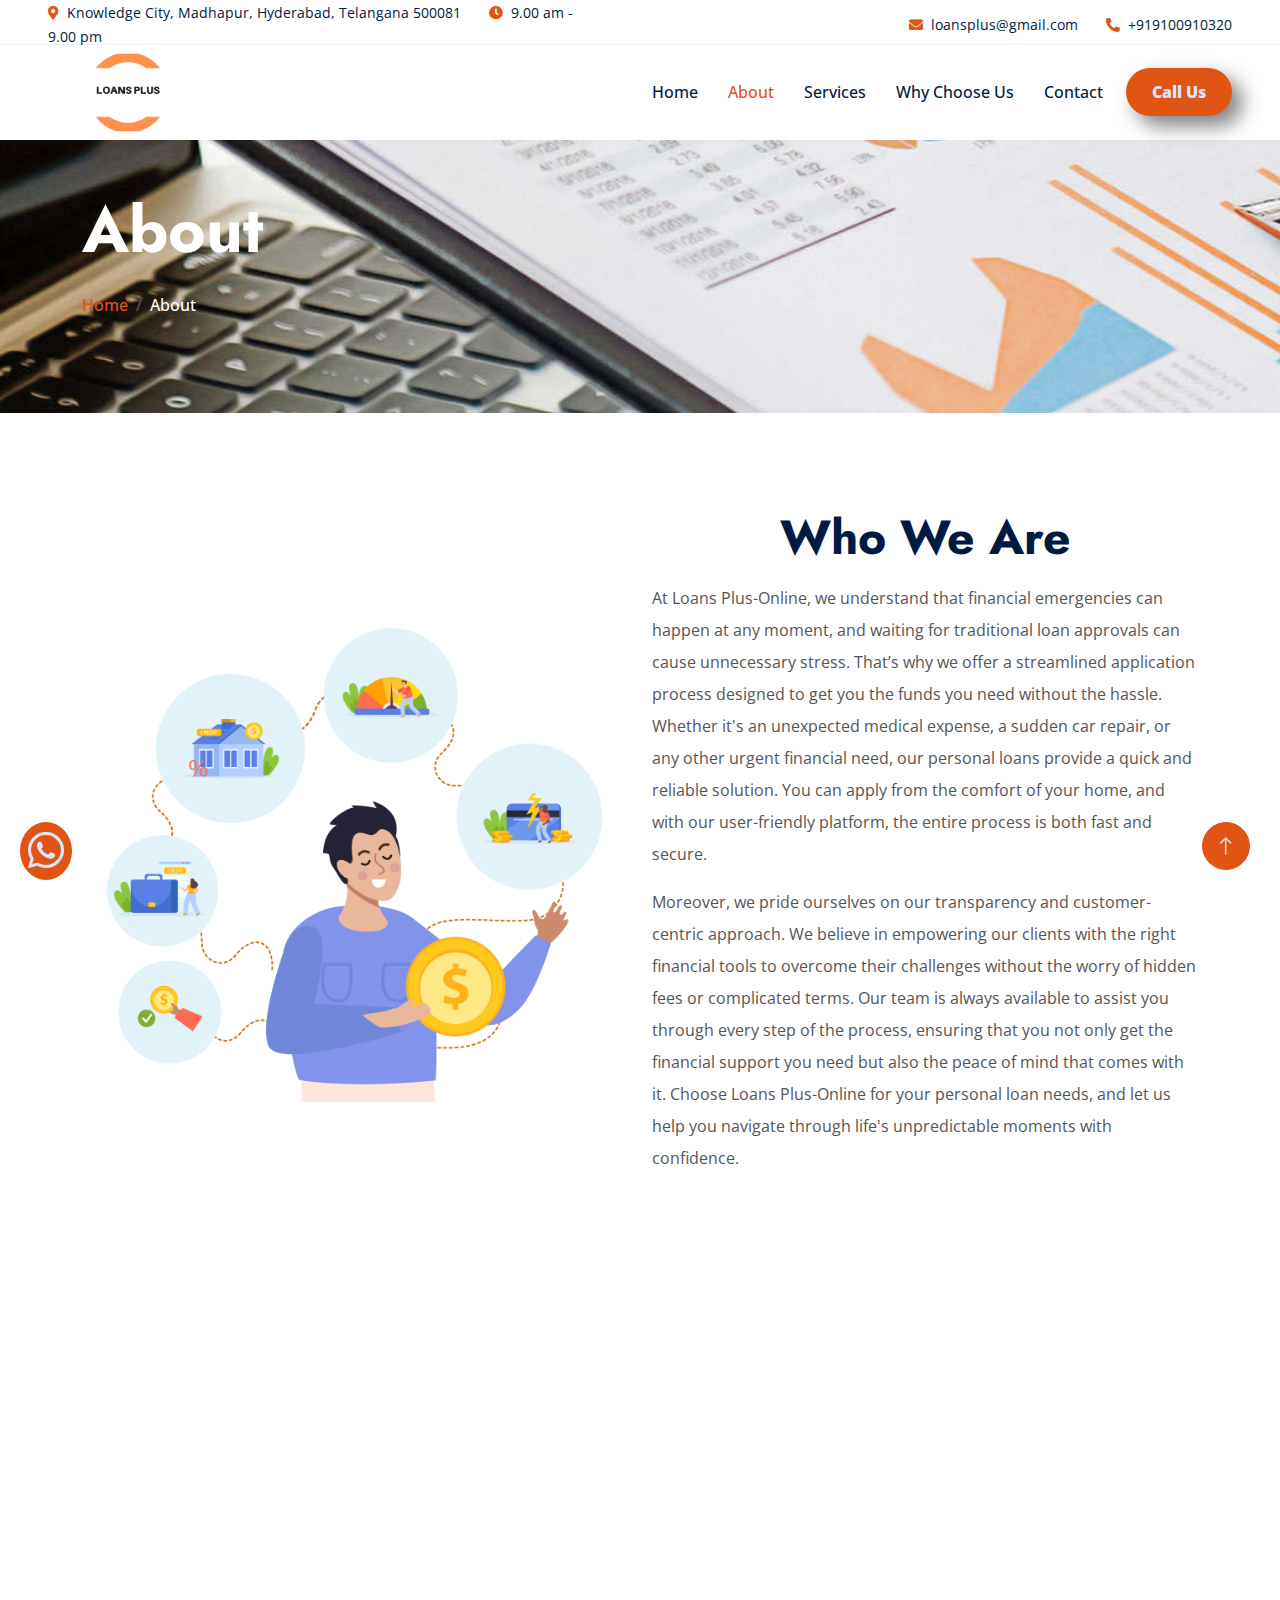
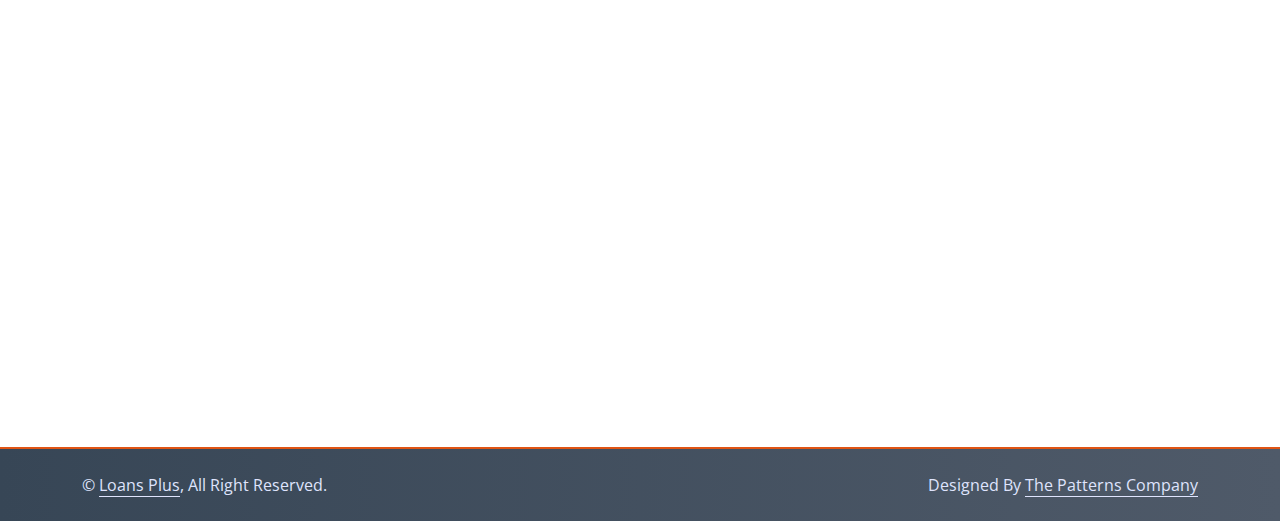
==== commit 3f4ca786: "p" ====
--- a/about.html
+++ b/about.html
@@ -3,13 +3,13 @@
 
 <head>
     <meta charset="utf-8">
-    <title>Finanza - Financial Services Website Template</title>
-    <meta content="width=device-width, initial-scale=1.0" name="viewport">
+    <title>Loans Plus</title>
+        <meta content="width=device-width, initial-scale=1.0" name="viewport">
     <meta content="" name="keywords">
     <meta content="" name="description">
 
     <!-- Favicon -->
-    <link href="img/favicon.ico" rel="icon">
+    <link href="img/loans-plus-logo.png" rel="icon">
 
     <!-- Google Web Fonts -->
     <link rel="preconnect" href="https://fonts.googleapis.com">
@@ -41,10 +41,10 @@
 
   
     <!-- Navbar Start -->
-    <div class="container-fluid fixed-top px-0 wow fadeIn header-top" data-wow-delay="0.1s">
+    <div class="container-fluid fixed-top px-0 wow fadeIn header-top about" data-wow-delay="0.1s">
         <div class="top-bar row gx-0 align-items-center d-none d-lg-flex">
             <div class="col-lg-6 px-5 text-start">
-                <small><i class="fa fa-map-marker-alt text-primary me-2"></i>123 Street, New York, USA</small>
+                <small><i class="fa fa-map-marker-alt text-primary me-2"></i>Knowledge City, Madhapur, Hyderabad, Telangana 500081</small>
                 <small class="ms-4"><i class="fa fa-clock text-primary me-2"></i>9.00 am - 9.00 pm</small>
             </div>
             <div class="col-lg-6 px-5 text-end">
@@ -63,10 +63,10 @@
             </button>
             <div class="collapse navbar-collapse" id="navbarCollapse">
                 <div class="navbar-nav ms-auto p-4 p-lg-0">
-                    <a href="index.html" class="nav-item nav-link active">Home</a>
-                    <a href="about.html" class="nav-item nav-link">About</a>
+                    <a href="index.html" class="nav-item nav-link">Home</a>
+                    <a href="about.html" class="nav-item nav-link active">About</a>
                     <a href="service.html" class="nav-item nav-link">Services</a>
-                    <a href="why-choose-me.html" class="nav-item nav-link">Why choose me</a>
+                    <a href="why-choose-me.html" class="nav-item nav-link">Why Choose Us</a>
                     <a href="contact.html" class="nav-item nav-link">Contact</a>
                 </div>
                 <div class="d-none d-lg-flex ms-2">
@@ -79,7 +79,7 @@
     <!-- Navbar End -->
 
     <!-- Page Header Start -->
-    <div class="container-fluid page-header mb-5 wow fadeIn" data-wow-delay="0.1s">
+    <div class="container-fluid page-header mb-5 wow fadeIn header-about" data-wow-delay="0.1s">
         <div class="container">
             <h1 class="display-3 mb-4 animated slideInDown">About</h1>
             <nav aria-label="breadcrumb animated slideInDown">
@@ -92,7 +92,9 @@
         </div>
     </div>
     <!-- Page Header End -->
-
+<style>
+
+</style>
         <!-- About Start -->
         <div class="container-xxl py-5 who">
             <div class="container">
@@ -131,9 +133,60 @@
         </div>
         <!-- About End -->
 
+        
+    <!-- partners bank start  -->
+    <div class="container-xxl py-5">
+        <div class="container">
+            <div class="text-center mx-auto wow fadeInUp" data-wow-delay="0.1s" style="max-width: 600px;">
+                <h1 class="py-5">A Few Of My Partner Banks</h1>
+            </div>
+            <div class="owl-carousel testimonial-carousel1 wow fadeInUp" data-wow-delay="0.3s">
+                <div class="testimonial-item">
+                    <img class=" mb-3 partner-bank-icons" src="img/2023/11/AXIS-PNG-150x150.png" alt="">
+                </div>
+                <div class="testimonial-item">
+                    <img class=" mb-3 partner-bank-icons" src="img/2023/11/aditya 150.png" alt="">
+
+                </div>
+                <div class="testimonial-item">
+                    <img class=" mb-3 partner-bank-icons" src="img/2023/11/bajaj 150.jpg" alt="">
+
+                </div>
+                <div class="testimonial-item">
+                    <img class=" mb-3 partner-bank-icons" src="img/2023/11/idfc 150.png" alt="">
+
+                </div>
+                <div class="testimonial-item">
+                    <img class=" mb-3 partner-bank-icons" src="img/2023/11/icici 150.png" alt="">
+
+                </div>
+               
+                <div class="testimonial-item">
+                    <img class=" mb-3 partner-bank-icons" src="img/2023/11/IDBI-150x150.png" alt="">
+
+                </div>
+
+                <div class="testimonial-item mt-5">
+                    <img class=" mb-3  mt-5 partner-bank-icons" src="img/2023/11/idbi-bank-logo.png" alt="">
+
+                </div>
+
+                <div class="testimonial-item">
+                    <img class=" mb-3 img-fluid partner-bank-icons" src="img/2023/11/sbi 150.png" alt="">
+
+                </div>
+                <div class="testimonial-item">
+                    <img class=" mb-3 partner-bank-icons" src="img/2023/11/yes 150.png" alt="">
+
+                </div>
+            </div>
+        </div>
+    </div>
+    <!-- partners bank end  -->
+
 
     <!-- About Start -->
-    <div class="container-xxl py-5">
+    <!-- <div class="container-xxl py-5">
         <div class="container">
             <div class="row g-4 align-items-end mb-4">
                 <div class="col-lg-6 wow fadeInUp" data-wow-delay="0.1s">
@@ -216,12 +269,12 @@
                 </div>
             </div>
         </div>
-    </div>
+    </div> -->
     <!-- About End -->
 
 
     <!-- Facts Start -->
-    <div class="container-fluid facts my-5 py-5">
+    <!-- <div class="container-fluid facts my-5 py-5">
         <div class="container py-5">
             <div class="row g-5">
                 <div class="col-sm-6 col-lg-3 text-center wow fadeIn" data-wow-delay="0.1s">
@@ -250,12 +303,12 @@
                 </div>
             </div>
         </div>
-    </div>
+    </div> -->
     <!-- Facts End -->
 
 
     <!-- Team Start -->
-    <div class="container-xxl py-5">
+    <!-- <div class="container-xxl py-5">
         <div class="container">
             <div class="text-center mx-auto wow fadeInUp" data-wow-delay="0.1s" style="max-width: 600px;">
                 <p class="d-inline-block border rounded text-primary fw-semi-bold py-1 px-3">Our Team</p>
@@ -303,50 +356,46 @@
                 </div>
             </div>
         </div>
-    </div>
+    </div> -->
     <!-- Team End -->
         
 
     <!-- Footer Start -->
-    <div class="container-fluid bg-dark text-light footer mt-5 py-5 wow fadeIn" data-wow-delay="0.1s">
+    <div class="container-fluid bg-dark text-light footer  py-3 wow fadeIn" data-wow-delay="0.1s">
         <div class="container py-5">
             <div class="row g-5">
-                <div class="col-lg-3 col-md-6">
+                <div class="col-lg-4 col-md-6">
                     <h4 class="text-white mb-4">Our Office</h4>
-                    <p class="mb-2"><i class="fa fa-map-marker-alt me-3"></i>123 Street, New York, USA</p>
-                    <p class="mb-2"><i class="fa fa-phone-alt me-3"></i>+012 345 67890</p>
-                    <p class="mb-2"><i class="fa fa-envelope me-3"></i>info@example.com</p>
+                    <p class="mb-2"><i class="fa fa-map-marker-alt me-3"></i>Knowledge City, Madhapur, Hyderabad, Telangana 500081</p>
+                    <p class="mb-2"><i class="fa fa-phone-alt me-3"></i>+919100910320</p>
+                    <p class="mb-2"><i class="fa fa-envelope me-3"></i>loansplus@gmail.com </p>
                     <div class="d-flex pt-2">
-                        <a class="btn btn-square btn-outline-light rounded-circle me-2" href=""><i class="fab fa-twitter"></i></a>
-                        <a class="btn btn-square btn-outline-light rounded-circle me-2" href=""><i class="fab fa-facebook-f"></i></a>
-                        <a class="btn btn-square btn-outline-light rounded-circle me-2" href=""><i class="fab fa-youtube"></i></a>
-                        <a class="btn btn-square btn-outline-light rounded-circle me-2" href=""><i class="fab fa-linkedin-in"></i></a>
-                    </div>
-                </div>
-                <div class="col-lg-3 col-md-6">
+                        <a class="btn btn-square btn-outline-light rounded-circle me-2" href=""><i
+                                class="fab fa-twitter"></i></a>
+                        <a class="btn btn-square btn-outline-light rounded-circle me-2" href=""><i
+                                class="fab fa-facebook-f"></i></a>
+                        <a class="btn btn-square btn-outline-light rounded-circle me-2" href=""><i
+                                class="fab fa-youtube"></i></a>
+                        <a class="btn btn-square btn-outline-light rounded-circle me-2" href=""><i
+                                class="fab fa-linkedin-in"></i></a>
+                    </div>
+                </div>
+                <div class="col-lg-4 col-md-6">
                     <h4 class="text-white mb-4">Services</h4>
-                    <a class="btn btn-link" href="">Financial Planning</a>
-                    <a class="btn btn-link" href="">Cash Investment</a>
-                    <a class="btn btn-link" href="">Financial Consultancy</a>
-                    <a class="btn btn-link" href="">Business Loans</a>
-                    <a class="btn btn-link" href="">Business Analysis</a>
-                </div>
-                <div class="col-lg-3 col-md-6">
+                    <a class="btn btn-link" href="">Personal Loan</a>
+                    <a class="btn btn-link" href="">Housing Loan</a>
+                    <a class="btn btn-link" href="">Business Loan</a>
+                    <a class="btn btn-link" href="">Auto Loans</a>
+                </div>
+                <div class="col-lg-4 col-md-6">
                     <h4 class="text-white mb-4">Quick Links</h4>
-                    <a class="btn btn-link" href="">About Us</a>
-                    <a class="btn btn-link" href="">Contact Us</a>
-                    <a class="btn btn-link" href="">Our Services</a>
-                    <a class="btn btn-link" href="">Terms & Condition</a>
-                    <a class="btn btn-link" href="">Support</a>
-                </div>
-                <div class="col-lg-3 col-md-6">
-                    <h4 class="text-white mb-4">Newsletter</h4>
-                    <p>Dolor amet sit justo amet elitr clita ipsum elitr est.</p>
-                    <div class="position-relative w-100">
-                        <input class="form-control bg-white border-0 w-100 py-3 ps-4 pe-5" type="text" placeholder="Your email">
-                        <button type="button" class="btn btn-primary py-2 position-absolute top-0 end-0 mt-2 me-2">SignUp</button>
-                    </div>
-                </div>
+                    <a class="btn btn-link" href="index.html">Home</a>
+                    <a class="btn btn-link" href="about.html">About</a>
+                    <a class="btn btn-link" href="service.html">Our Services</a>
+                    <a class="btn btn-link" href="why-choose-me.html">Why Choose Us</a>
+                    <a class="btn btn-link" href="contact.html">Contact</a>
+                </div>
+
             </div>
         </div>
     </div>
@@ -358,11 +407,11 @@
         <div class="container">
             <div class="row">
                 <div class="col-md-6 text-center text-md-start mb-3 mb-md-0">
-                    &copy; <a class="border-bottom" href="#">Your Site Name</a>, All Right Reserved.
+                    &copy; <a class="border-bottom" href="#">Loans Plus</a>, All Right Reserved.
                 </div>
                 <div class="col-md-6 text-center text-md-end">
                     <!--/*** This template is free as long as you keep the footer author’s credit link/attribution link/backlink. If you'd like to use the template without the footer author’s credit link/attribution link/backlink, you can purchase the Credit Removal License from "https://htmlcodex.com/credit-removal". Thank you for your support. ***/-->
-                    Designed By <a class="border-bottom" href="https://htmlcodex.com">HTML Codex</a>
+                    Designed By <a class="border-bottom" href="https://thepatternscompany.com/">The Patterns Company</a>
                 </div>
             </div>
         </div>
@@ -371,9 +420,12 @@
 
 
     <!-- Back to Top -->
-    <a href="#" class="btn btn-lg btn-primary btn-lg-square rounded-circle back-to-top"><i class="bi bi-arrow-up"></i></a>
-
-
+    <a href="#" class="btn btn-lg btn-primary btn-lg-square rounded-circle back-to-top"><i
+            class="bi bi-arrow-up"></i></a>
+
+    <a href="https://wa.me/+919100910320" class="whatsapp">
+        <i class="fab fa-whatsapp"></i>
+    </a>
     <!-- JavaScript Libraries -->
     <script src="https://code.jquery.com/jquery-3.4.1.min.js"></script>
     <script src="https://cdn.jsdelivr.net/npm/bootstrap@5.0.0/dist/js/bootstrap.bundle.min.js"></script>
--- a/css/style.css
+++ b/css/style.css
@@ -54,6 +54,24 @@
     opacity: 1;
 }
 
+.header-top.about{
+    background-color: white;
+}
+.header-about h1{
+    color: white;
+}
+.header-about li.active{
+    color: white;
+}
+.header-top.about small{
+    color: var(--dark);
+}
+.header-top.about .navbar .navbar-nav .nav-link{
+    color: var(--dark);
+}
+.header-top.about .navbar .navbar-nav .nav-link:hover,.header-top.about .navbar .navbar-nav .nav-link.active{
+    color: var(--secondary);
+}
 
 /*** Button ***/
 .btn {
@@ -150,6 +168,7 @@
 
     .navbar .navbar-nav .nav-link {
         padding: 10px 0;
+        color: var(--dark);
     }
 }
 
@@ -229,17 +248,18 @@
     /* background-color: #000f23; */
    
 }
-.page-header::before{
+/* .page-header .container::before{
     content: "";
     position: absolute;
     width: 100%;
-    /* height: 60%; */
+    height: 100%;
+    height: auto;
     top: 0;
     left: 0;
     background-color: #000;
    opacity: 0.7;
    z-index: 2;
-}
+} */
 .page-header .breadcrumb-item,
 .page-header .breadcrumb-item a {
     font-weight: 500;
@@ -592,7 +612,7 @@
     font-size: 50px;
 }
 .icon-size{
-   font-size: 8rem;
+   font-size: 5rem;
    color: var(--secondary);
    display: flex;
    align-items: center;
@@ -690,3 +710,7 @@
         flex-direction: row;
         align-items: flex-start;
     }
+
+    .contact{
+        height: 550px
+    }
